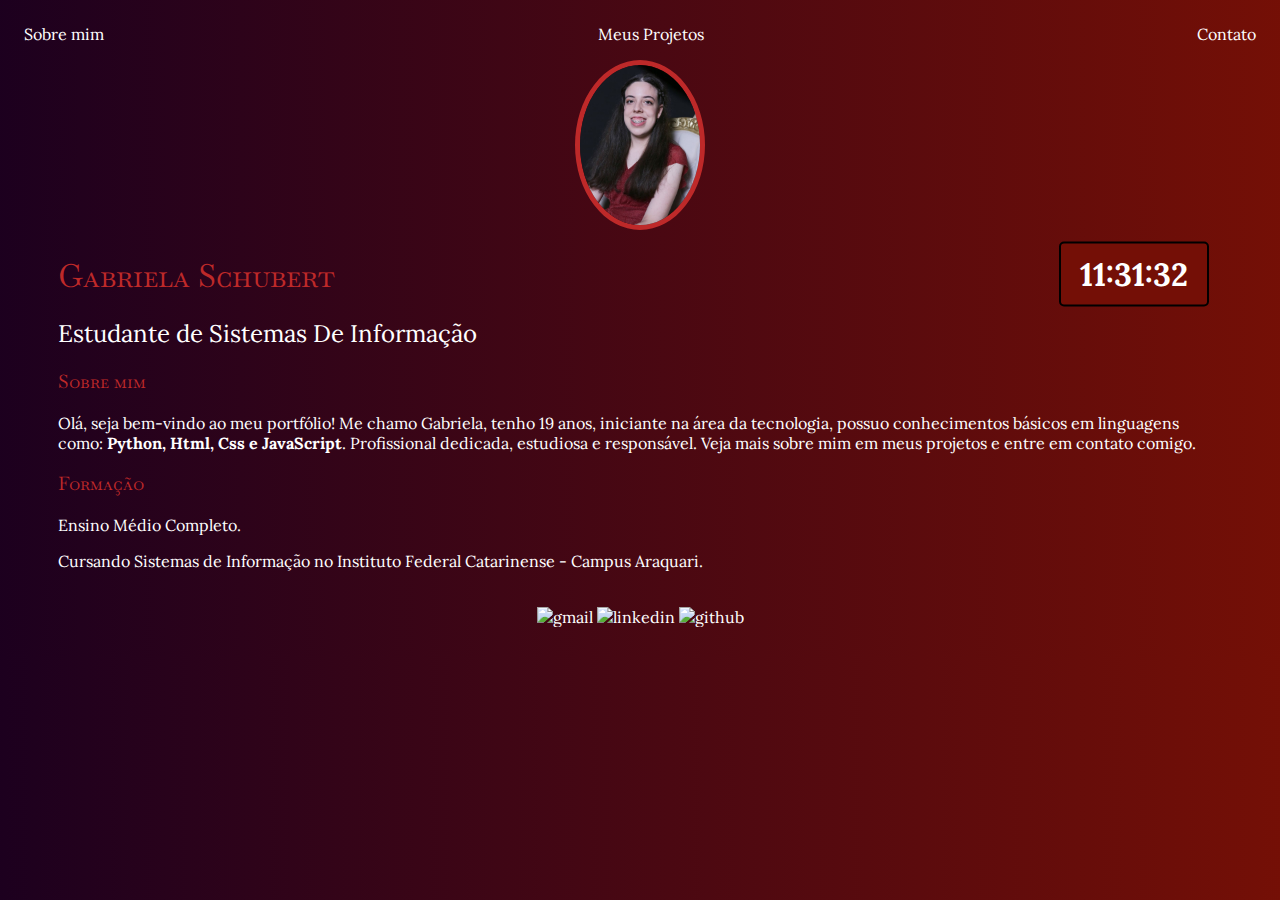
==== index.html @ dcc519bd "add portfolio" ====
<!DOCTYPE html>
<html lang="pt-br">
<head>
    <meta charset="UTF-8">
    <meta name="viewport" content="width=device-width, initial-scale=1.0">
    <title>Gabriela Schubert</title>
    <link rel="stylesheet" href="index.css">
</head>
<body>
    <nav>
        <ul>
            <li>
                <a href="index.html">Sobre mim</a>
            </li>
            <li>
                <a href="project.html" target="_blank">Meus Projetos</a>
            </li>
            <li>
                <a href="contact.html" target="_blank">Contato</a>
            </li>
        </ul>
    </nav>
    <div class="container">
    <header>
        <div class="center">
            <img class="imgcenter" src="./imagem/imagem_Gabriela.jpg" alt="imagem pessoal">
        </div>
        <h1 class="name">Gabriela Schubert</h1>
        <h2>Estudante de Sistemas De Informação</h2>
    </header>
        <div class="relogio-container">
       
        <div id="clock">00:00:00</div>
        </div>

    <main class="conteudo">
        <section>
            <h3>Sobre mim</h3>
            <p>Olá, seja bem-vindo ao meu portfólio! 
            Me chamo Gabriela, tenho 19 anos, iniciante na área da tecnologia, possuo conhecimentos básicos em linguagens como: <strong>Python, Html, Css e JavaScript</strong>.
            Profissional dedicada, estudiosa e responsável. Veja mais sobre mim em <a href="project.html" target="_blank">meus projetos</a> e entre em <a href="contact.html" target="_blank">contato</a> comigo. </p>
        </section>
        <section>
            <h3>Formação</h3>
            <p>Ensino Médio Completo.</p>
            <p>Cursando Sistemas de Informação no Instituto Federal Catarinense - Campus Araquari.</p>
        </section>
    </main>
</div>
<footer class="rodape">
    <a href = "mailto:gabrielaschubert172@gmail.com" target="_blank"> <img class="img-icones" src="https://logo-marque.com/wp-content/uploads/2020/11/Gmail-Embleme.png" alt="gmail"></a>
    <a href="https://www.linkedin.com/in/gabriela-schubert-630741271/" target="_blank"> <img  class="img-icones" src="https://download.logo.wine/logo/LinkedIn/LinkedIn-Logo.wine.png" alt="linkedin"></a>
    <a href="https://github.com/GabrielaSchubert" target="_blank"> <img class="img-icones" src="https://th.bing.com/th/id/R.7ea67df8f3ea706fdc9b493725fa0835?rik=WIuTpARHDBiwKg&pid=ImgRaw&r=0" alt="github"></a>
</footer>
<script src="script.js"></script>
</body>
</html>
---- index.css ----
@import url('https://fonts.googleapis.com/css2?family=Baskervville+SC&family=Lora:ital,wght@0,400..700;1,400..700&display=swap');

/*Cor da letra, fonte e cor da página*/
body {
    color: white;
    background: linear-gradient(90deg, hsla(296, 100%, 6%, 1) 0%, hsla(5, 90%, 24%, 1) 100%); 
    font-family: "Lora", "Baskervville SC", sans-serif;
} 
.conteudo {
    font-family: "Lora";
    font-weight: 400;
    font-style: normal;
}
.name {
    font-family: "Baskervville SC", sans-serif;
    font-weight: 400;
    font-style: normal;
  }  
/*Ajustando o texto, espaçamento e centralizando as palavras*/
ul {
    display: flex;
    justify-content: space-between;
    list-style-type: none;
    align-items: center;
    padding: 16px;
    margin: 0;
}

a {
    color: white;
    text-decoration: none;
}
/*Detalhe na introdução da página e meio*/
a:hover {
    color: #CC0000;
}
/*Editando a foto central do index*/
.imgcenter {
    width: 120px;
    height: 160px;
    border-radius: 50%;
    border: 5px solid #BE2929;
}
/*Criando a classe e centralizando*/
.center {
    text-align: center;
}
/*Estilizando os hs*/
h1,h3 {
    color: #BE2929;
    font-family: "Baskervville SC", sans-serif;
    font-weight: 400;
    font-style: normal;
}
h2 {
    font-family: "Lora";
    font-weight: 400;
    font-style: normal;
}
/*Centralizando*/
.container {
    padding: 0 50px;
    position: relative
}
/*Icones*/
.img-icones {
    width: 80px;
    height: 60px;
    object-fit: contain; /* Mantém a imagem nítida*/
}
.img-project {
    width: 160px;
    height: 130px;
    margin-left: 20px; /* Adiciona espaço à esquerda da imagem */
    margin-right: 20px;  /* Espaço fixo entre a imagem e o texto */
    border: 4px solid #000000;
}
/*Designer do projeto*/
.project {
    display: flex;
    flex-direction: column; 
    margin-bottom: 20px;
    max-width: 900px;
}
.project-item {
    display: flex;
    align-items: flex-start; /* Alinha a imagem e o texto no topo */
    margin-bottom: 20px; /* Espaçamento entre os itens do projeto */
} 
/*Ajustes do designer do relógio*/
.relogio-container {
    position: absolute;
    right: 5%; /* Ajusta a distância do lado direito da página */
    top: 40%;
    transform: translateY(-50%);
}
#clock {
    font-size: 2em;
    font-weight: bold;
    text-align: center;
    margin-top: 20px;
    padding: 10px;
    border: 2px solid #000000;
    display: inline-block;
    background-color: rgb(116,15,6);
    border-radius: 5px;
    width: 150px;
    max-width: 150px;
    box-sizing: border-box;
}
/*Configuração para telas menores*/
@media (max-width: 600px) {
    .relogio-container {
        right: 2%; /* Ajusta a distância do lado direito em telas menores */
        top: 20%; /* Ajusta a distância do topo em telas menores */
    }
    #clock {
        font-size: 1.2em; /* Ajusta o tamanho do texto em telas menores */
        padding: 0.5em; /* Ajusta o preenchimento em telas menores */
        width: 90%; /* Ajusta a largura para telas menores */
    }
}
/*Rodapé*/
.rodape {
    padding: 20px;
    text-align: center;
}
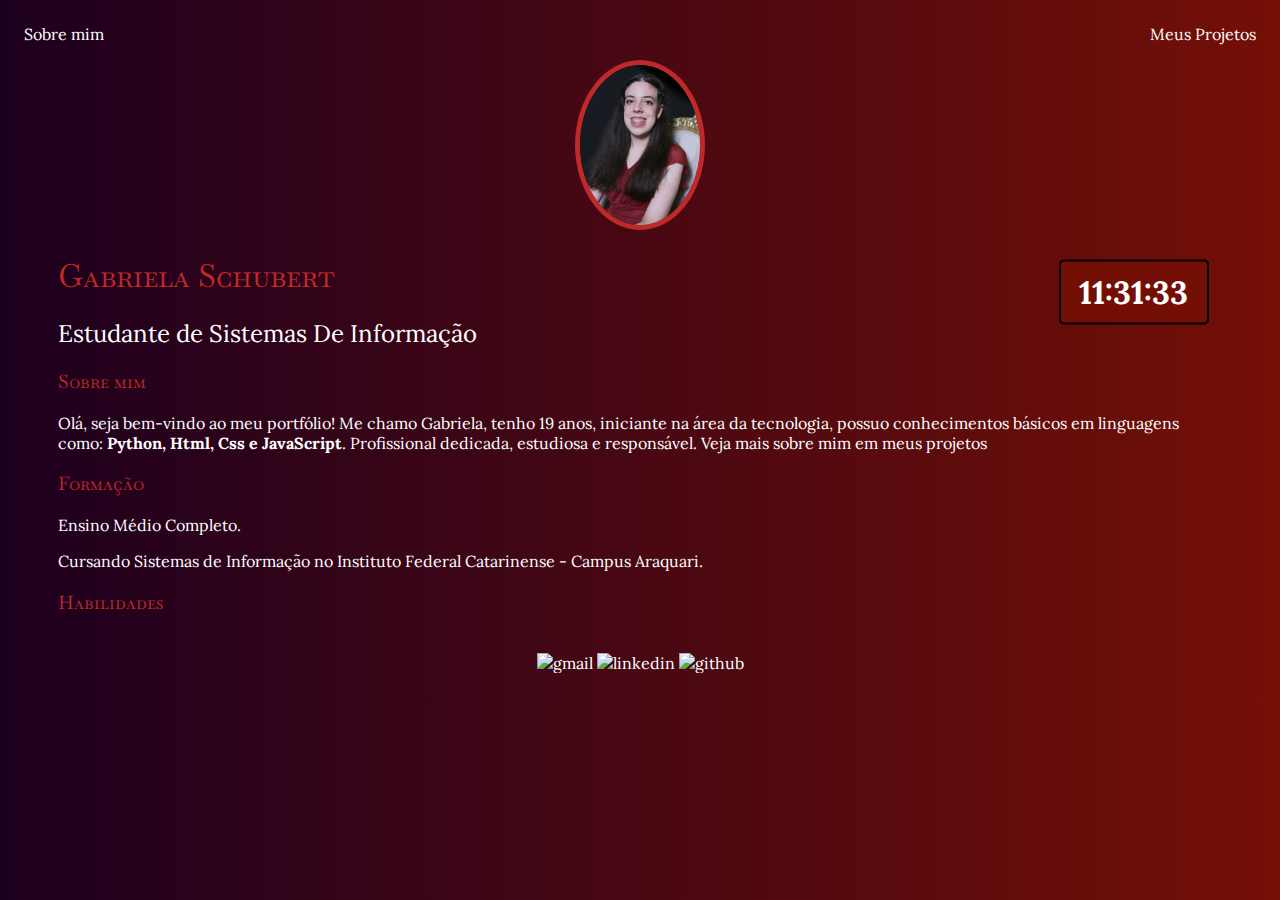
==== commit db69dd5e: "alt html" ====
--- a/index.html
+++ b/index.html
@@ -14,9 +14,6 @@
             </li>
             <li>
                 <a href="project.html" target="_blank">Meus Projetos</a>
-            </li>
-            <li>
-                <a href="contact.html" target="_blank">Contato</a>
             </li>
         </ul>
     </nav>
@@ -38,13 +35,15 @@
             <h3>Sobre mim</h3>
             <p>Olá, seja bem-vindo ao meu portfólio! 
             Me chamo Gabriela, tenho 19 anos, iniciante na área da tecnologia, possuo conhecimentos básicos em linguagens como: <strong>Python, Html, Css e JavaScript</strong>.
-            Profissional dedicada, estudiosa e responsável. Veja mais sobre mim em <a href="project.html" target="_blank">meus projetos</a> e entre em <a href="contact.html" target="_blank">contato</a> comigo. </p>
+            Profissional dedicada, estudiosa e responsável. Veja mais sobre mim em <a href="project.html" target="_blank">meus projetos</a></p>
         </section>
         <section>
             <h3>Formação</h3>
             <p>Ensino Médio Completo.</p>
             <p>Cursando Sistemas de Informação no Instituto Federal Catarinense - Campus Araquari.</p>
         </section>
+        <h3>Habilidades</h3>
+        
     </main>
 </div>
 <footer class="rodape">
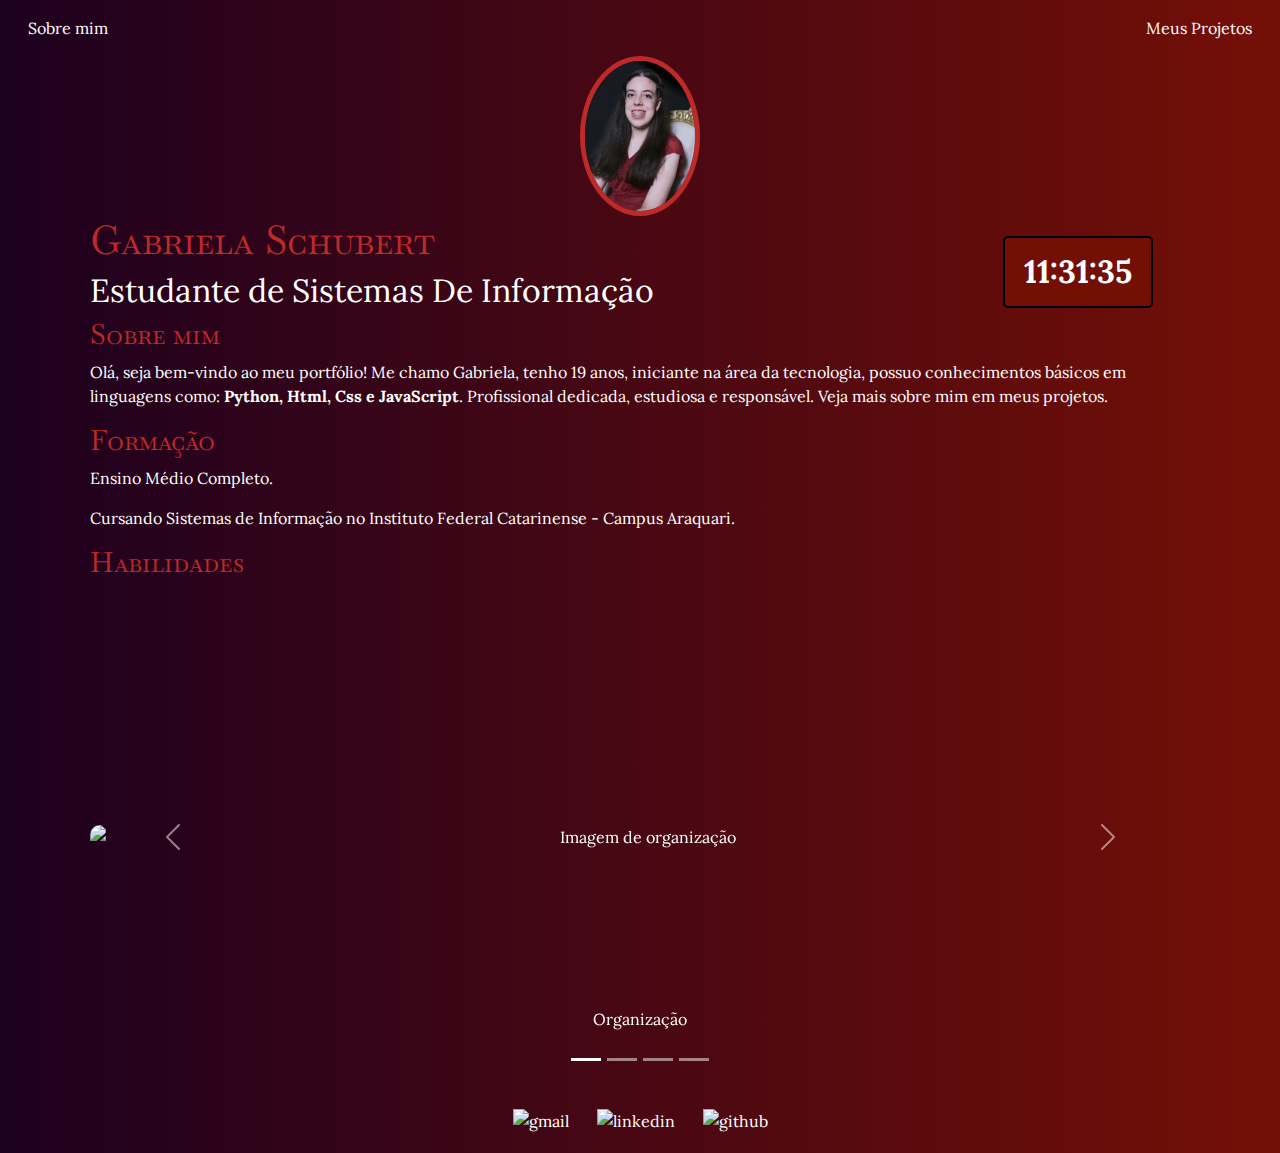
==== commit 429d6c6f: "add carrossel e habilidades" ====
--- a/index.html
+++ b/index.html
@@ -4,7 +4,9 @@
     <meta charset="UTF-8">
     <meta name="viewport" content="width=device-width, initial-scale=1.0">
     <title>Gabriela Schubert</title>
+    <link rel="stylesheet" href="https://cdn.jsdelivr.net/npm/bootstrap@5.3.0/dist/css/bootstrap.min.css">
     <link rel="stylesheet" href="index.css">
+    <script src="https://cdn.jsdelivr.net/npm/bootstrap@5.3.0/dist/js/bootstrap.bundle.min.js"></script>
 </head>
 <body>
     <nav>
@@ -35,7 +37,7 @@
             <h3>Sobre mim</h3>
             <p>Olá, seja bem-vindo ao meu portfólio! 
             Me chamo Gabriela, tenho 19 anos, iniciante na área da tecnologia, possuo conhecimentos básicos em linguagens como: <strong>Python, Html, Css e JavaScript</strong>.
-            Profissional dedicada, estudiosa e responsável. Veja mais sobre mim em <a href="project.html" target="_blank">meus projetos</a></p>
+            Profissional dedicada, estudiosa e responsável. Veja mais sobre mim em meus projetos.</p>
         </section>
         <section>
             <h3>Formação</h3>
@@ -43,7 +45,50 @@
             <p>Cursando Sistemas de Informação no Instituto Federal Catarinense - Campus Araquari.</p>
         </section>
         <h3>Habilidades</h3>
-        
+        <div id="meuCarrossel" class="carousel slide" data-bs-ride="carousel">
+            <div class="carousel-indicators">
+              <button type="button" data-bs-target="#meuCarrossel" data-bs-slide-to="0" class="active" aria-current="true" aria-label="Slide 1 - organização"></button>
+              <button type="button" data-bs-target="#meuCarrossel" data-bs-slide-to="1" aria-label="Slide 2 - programação"></button>
+              <button type="button" data-bs-target="#meuCarrossel" data-bs-slide-to="2" aria-label="Slide 3 - administração"></button>
+              <button type="button" data-bs-target="#meuCarrossel" data-bs-slide-to="3" aria-label="Slide 4 - trabalho em equipe"></button>
+            </div>
+          
+            <div class="carousel-inner">
+              <div class="carousel-item active">
+                <img src="https://aletp.com.br/wp-content/uploads/2017/08/casa-organizada.jpg" class="d-block w-100" alt="Imagem de organização">
+                <div class="carousel-caption d-none d-md-block">
+                  <p>Organização</p>
+                </div>
+              </div>
+              <div class="carousel-item">
+                <img src="https://huangno1.github.io/featuredImage/compressed/how_to_learn_cs.png" class="d-block w-100" alt="Imagem de programação">
+                <div class="carousel-caption d-none d-md-block">
+                  <p>Programação</p>
+                </div>
+              </div>
+              <div class="carousel-item">
+                <img src="https://www.cde.ual.es/wp-content/uploads/2020/02/Ordenador-768x448.png" class="d-block w-100" alt="Imagem de administração">
+                <div class="carousel-caption d-none d-md-block">
+                  <p>Administração</p>
+                </div>
+              </div>
+              <div class="carousel-item">
+                <img src="https://www.lemeconsultoria.com.br/wp-content/uploads/2018/08/Gest%C3%A3o-de-Equipe.jpg" class="d-block w-100" alt="Imagem de trabalho em equipe">
+                <div class="carousel-caption d-none d-md-block">
+                    <p>Trabalho em equipe</p>
+                </div>
+                </div>
+            </div>
+
+            <button class="carousel-control-prev" type="button" data-bs-target="#meuCarrossel" data-bs-slide="prev">
+              <span class="carousel-control-prev-icon" aria-hidden="true"></span>
+              <span class="visually-hidden">Anterior</span>
+            </button>
+            <button class="carousel-control-next" type="button" data-bs-target="#meuCarrossel" data-bs-slide="next">
+              <span class="carousel-control-next-icon" aria-hidden="true"></span>
+              <span class="visually-hidden">Próximo</span>
+            </button>
+          </div>
     </main>
 </div>
 <footer class="rodape">
--- a/index.css
+++ b/index.css
@@ -10,6 +10,7 @@
     font-family: "Lora";
     font-weight: 400;
     font-style: normal;
+    margin: 0 auto;
 }
 .name {
     font-family: "Baskervville SC", sans-serif;
@@ -29,10 +30,14 @@
 a {
     color: white;
     text-decoration: none;
+    padding: 8px 12px;
+    transition: color 0.3s, background-color 0.3s;
 }
 /*Detalhe na introdução da página e meio*/
 a:hover {
     color: #CC0000;
+    background-color: rgba(255, 255, 255, 0.2);
+    border-radius: 4px;
 }
 /*Editando a foto central do index*/
 .imgcenter {
@@ -59,7 +64,7 @@
 }
 /*Centralizando*/
 .container {
-    padding: 0 50px;
+    padding: 0 20px;
     position: relative
 }
 /*Icones*/
@@ -91,7 +96,7 @@
 .relogio-container {
     position: absolute;
     right: 5%; /* Ajusta a distância do lado direito da página */
-    top: 40%;
+    top: 20%;
     transform: translateY(-50%);
 }
 #clock {
@@ -112,7 +117,7 @@
 @media (max-width: 600px) {
     .relogio-container {
         right: 2%; /* Ajusta a distância do lado direito em telas menores */
-        top: 20%; /* Ajusta a distância do topo em telas menores */
+        top: 10%; /* Ajusta a distância do topo em telas menores */
     }
     #clock {
         font-size: 1.2em; /* Ajusta o tamanho do texto em telas menores */
@@ -120,6 +125,33 @@
         width: 90%; /* Ajusta a largura para telas menores */
     }
 }
+/*Carrossel*/
+.carousel-item {
+    display: none;
+    justify-content: center; /* Centraliza horizontalmente */
+    align-items: center; /* Centraliza verticalmente */
+    height: 500px; /* Altura fixa para o item do carrossel */
+    width: 100%; /* Largura total */
+    text-align: center; /* Alinhamento do conteúdo */
+}
+.carousel-item.active {
+    display: flex;
+}
+
+.carousel-inner {
+    position: relative; /* Configura o posicionamento relativo */
+    width: 100%; 
+    height: 100%; 
+}
+
+.carousel-inner img {
+    display: block; /* Garante que as imagens sejam tratadas como blocos */
+    max-height: 300px; /* Define uma altura máxima  */
+    max-width: 100%; /* Mantém a responsividade horizontal */
+    margin: auto; /* Centraliza horizontalmente e verticalmente */
+    object-fit: contain; /* Garante que as imagens mantenham suas proporções  */
+    border-radius: 10px; /* Bordas arredondadas */
+}
 /*Rodapé*/
 .rodape {
     padding: 20px;
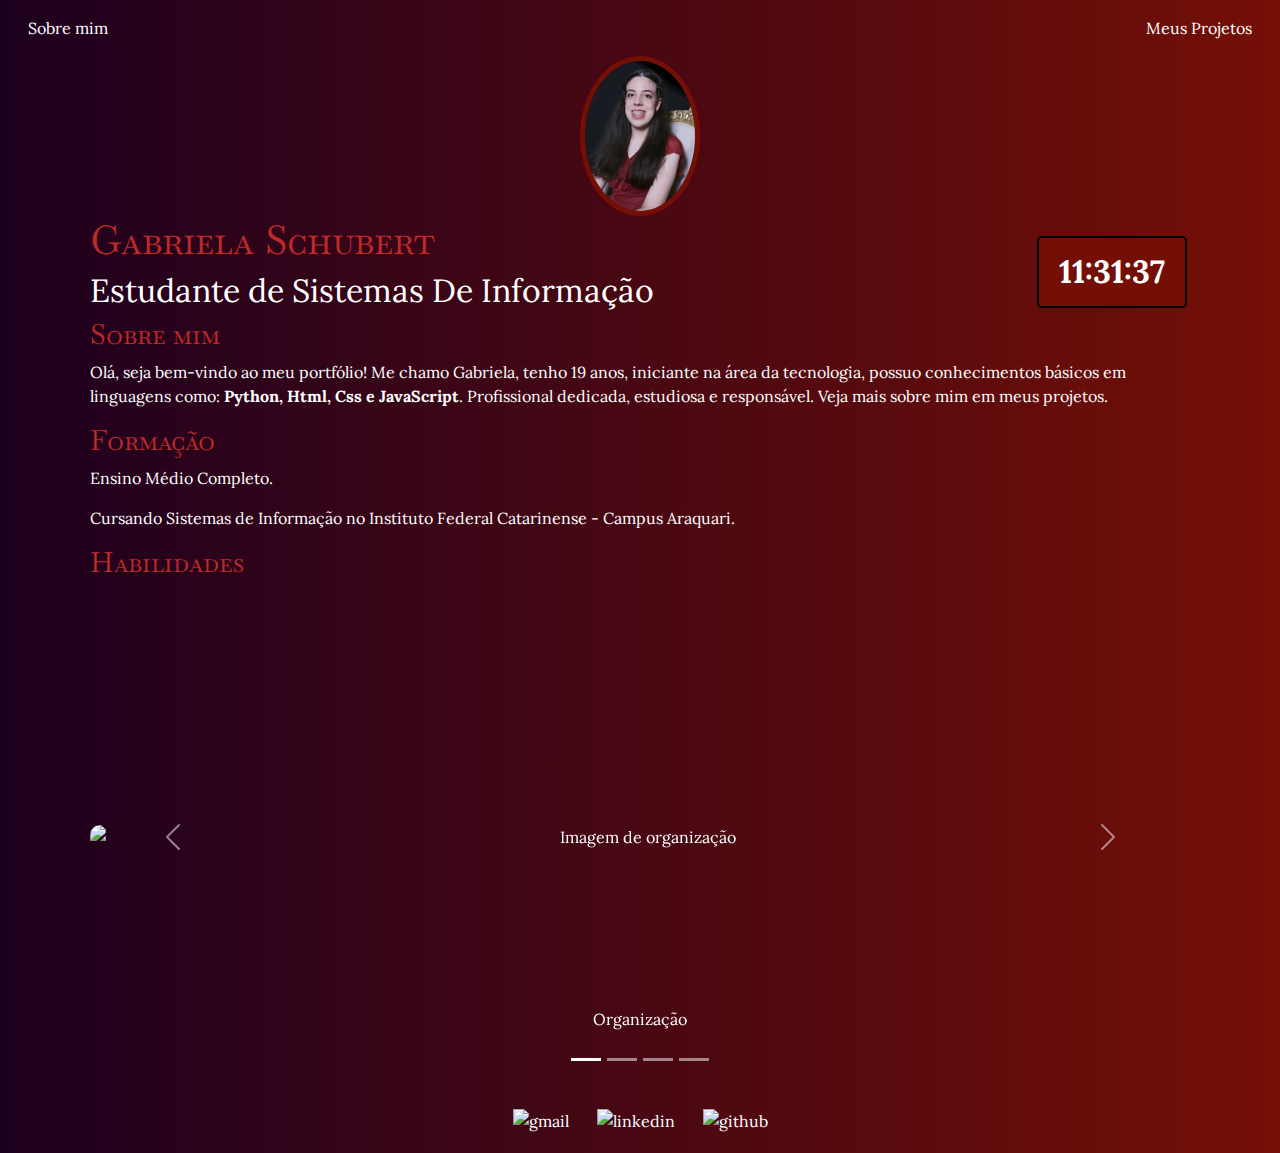
==== commit 7739a726: "update portfolio" ====
--- a/index.html
+++ b/index.html
@@ -73,7 +73,7 @@
                 </div>
               </div>
               <div class="carousel-item">
-                <img src="https://www.lemeconsultoria.com.br/wp-content/uploads/2018/08/Gest%C3%A3o-de-Equipe.jpg" class="d-block w-100" alt="Imagem de trabalho em equipe">
+                <img src="https://www.hrconnect.cl/wp-content/uploads/2019/10/Palmetto-Leadership-why-us.jpg" class="d-block w-100" alt="Imagem de trabalho em equipe">
                 <div class="carousel-caption d-none d-md-block">
                     <p>Trabalho em equipe</p>
                 </div>
--- a/index.css
+++ b/index.css
@@ -13,7 +13,7 @@
     margin: 0 auto;
 }
 .name {
-    font-family: "Baskervville SC", sans-serif;
+    font-family: "Baskervville SC";
     font-weight: 400;
     font-style: normal;
   }  
@@ -44,7 +44,7 @@
     width: 120px;
     height: 160px;
     border-radius: 50%;
-    border: 5px solid #BE2929;
+    border: 5px solid rgb(116,15,6);
 }
 /*Criando a classe e centralizando*/
 .center {
@@ -53,7 +53,7 @@
 /*Estilizando os hs*/
 h1,h3 {
     color: #BE2929;
-    font-family: "Baskervville SC", sans-serif;
+    font-family: "Baskervville SC";
     font-weight: 400;
     font-style: normal;
 }
@@ -65,13 +65,13 @@
 /*Centralizando*/
 .container {
     padding: 0 20px;
-    position: relative
+    position: relative;
 }
 /*Icones*/
 .img-icones {
     width: 80px;
     height: 60px;
-    object-fit: contain; /* Mantém a imagem nítida*/
+    object-fit: contain; /* Mantém a imagem nítida */
 }
 .img-project {
     width: 160px;
@@ -95,7 +95,7 @@
 /*Ajustes do designer do relógio*/
 .relogio-container {
     position: absolute;
-    right: 5%; /* Ajusta a distância do lado direito da página */
+    right: 2%; /* Ajusta a distância do lado direito da página */
     top: 20%;
     transform: translateY(-50%);
 }
@@ -145,11 +145,11 @@
 }
 
 .carousel-inner img {
-    display: block; /* Garante que as imagens sejam tratadas como blocos */
+    display: block; /* Imagens como blocos */
     max-height: 300px; /* Define uma altura máxima  */
     max-width: 100%; /* Mantém a responsividade horizontal */
     margin: auto; /* Centraliza horizontalmente e verticalmente */
-    object-fit: contain; /* Garante que as imagens mantenham suas proporções  */
+    object-fit: contain; /* Garante as proporções das imagens  */
     border-radius: 10px; /* Bordas arredondadas */
 }
 /*Rodapé*/
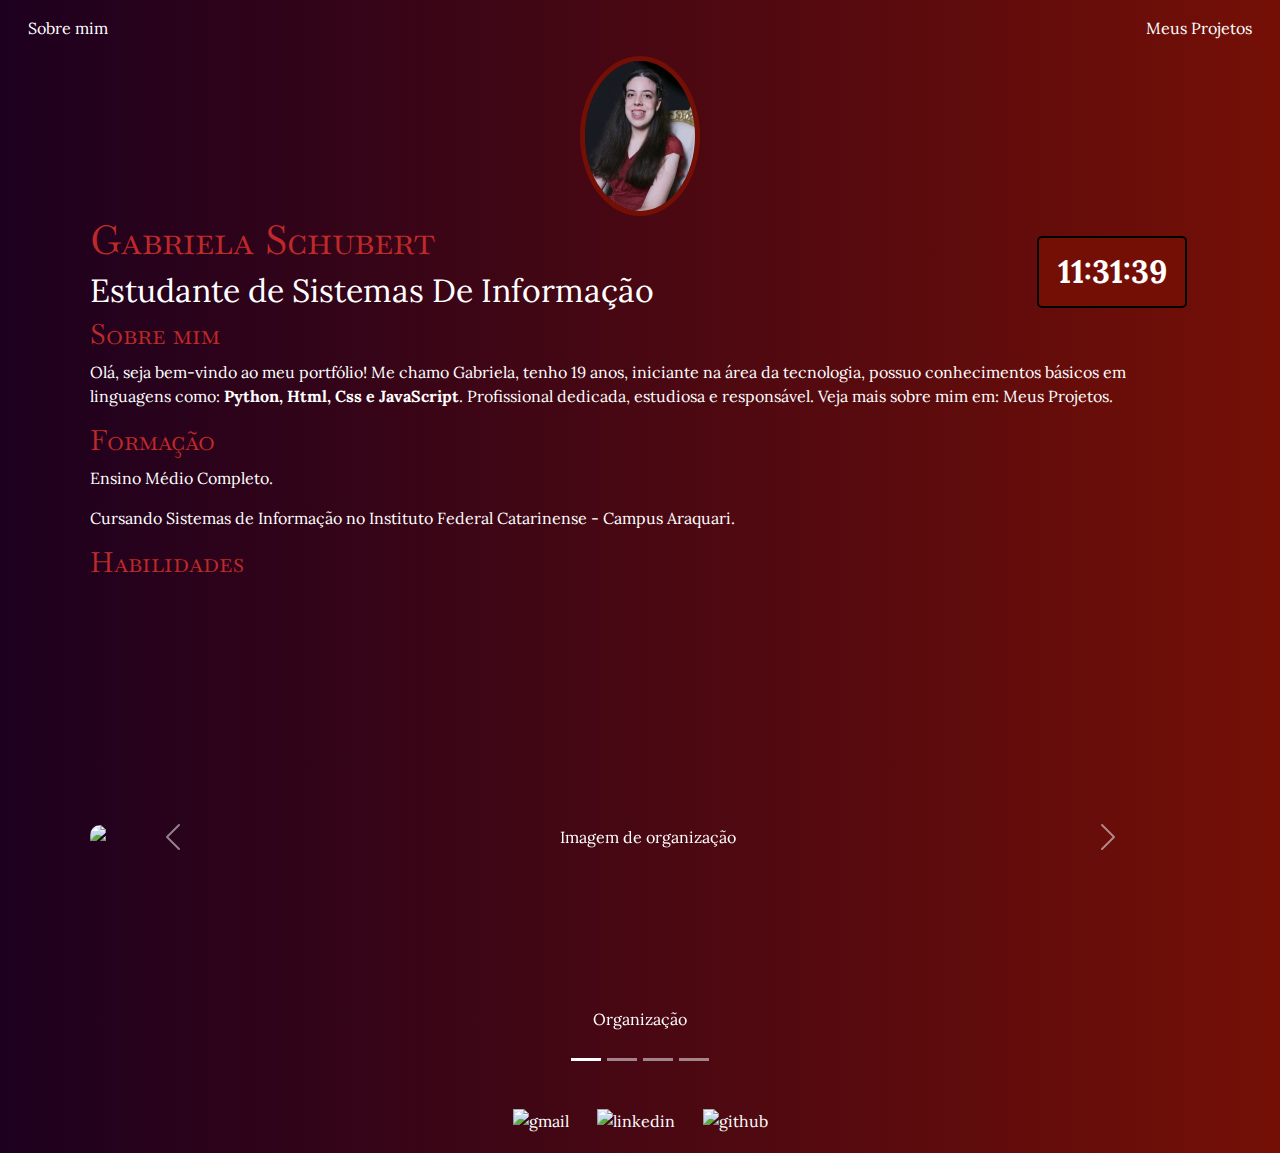
==== commit 68265de1: "alt caminhos" ====
--- a/index.html
+++ b/index.html
@@ -22,7 +22,7 @@
     <div class="container">
     <header>
         <div class="center">
-            <img class="imgcenter" src="./imagem/imagem_Gabriela.jpg" alt="imagem pessoal">
+            <img class="imgcenter" src="/src/imagem/imagem_Gabriela.jpg" alt="imagem pessoal">
         </div>
         <h1 class="name">Gabriela Schubert</h1>
         <h2>Estudante de Sistemas De Informação</h2>
@@ -37,7 +37,7 @@
             <h3>Sobre mim</h3>
             <p>Olá, seja bem-vindo ao meu portfólio! 
             Me chamo Gabriela, tenho 19 anos, iniciante na área da tecnologia, possuo conhecimentos básicos em linguagens como: <strong>Python, Html, Css e JavaScript</strong>.
-            Profissional dedicada, estudiosa e responsável. Veja mais sobre mim em meus projetos.</p>
+            Profissional dedicada, estudiosa e responsável. Veja mais sobre mim em: Meus Projetos.</p>
         </section>
         <section>
             <h3>Formação</h3>
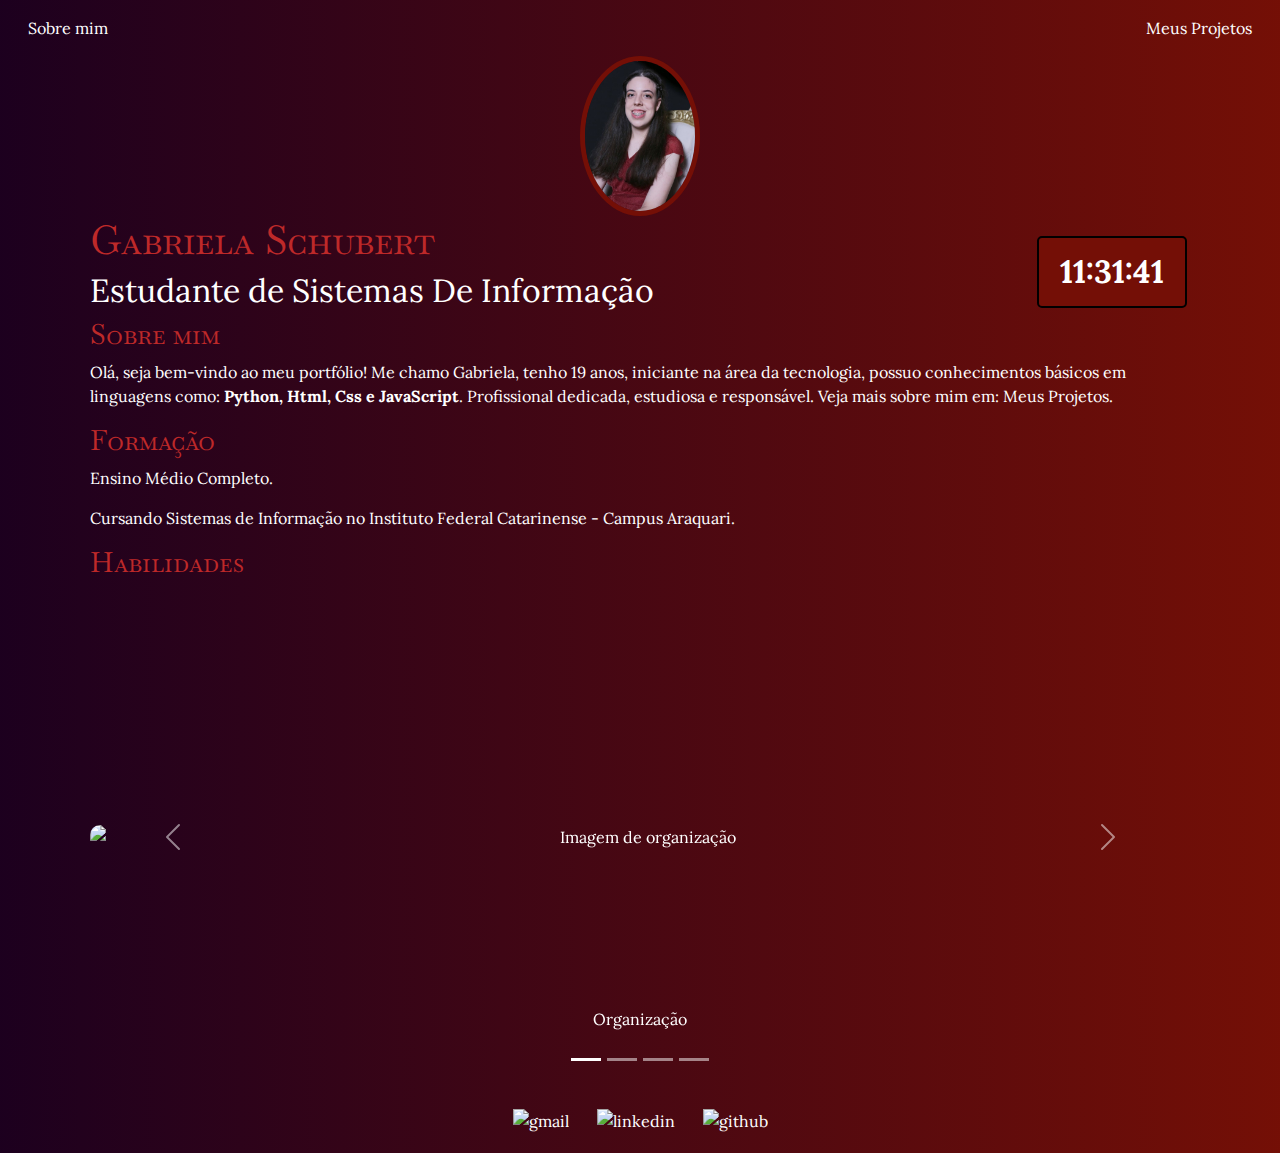
==== commit ff4227c9: "update no projeto" ====
--- a/index.html
+++ b/index.html
@@ -3,6 +3,7 @@
 <head>
     <meta charset="UTF-8">
     <meta name="viewport" content="width=device-width, initial-scale=1.0">
+    <link rel="icon" href="./imagem/imagem_computador.png">
     <title>Gabriela Schubert</title>
     <link rel="stylesheet" href="https://cdn.jsdelivr.net/npm/bootstrap@5.3.0/dist/css/bootstrap.min.css">
     <link rel="stylesheet" href="index.css">
@@ -22,7 +23,7 @@
     <div class="container">
     <header>
         <div class="center">
-            <img class="imgcenter" src="/src/imagem/imagem_Gabriela.jpg" alt="imagem pessoal">
+            <img class="imgcenter" src="/imagem/imagem_Gabriela.jpg" alt="imagem pessoal">
         </div>
         <h1 class="name">Gabriela Schubert</h1>
         <h2>Estudante de Sistemas De Informação</h2>
